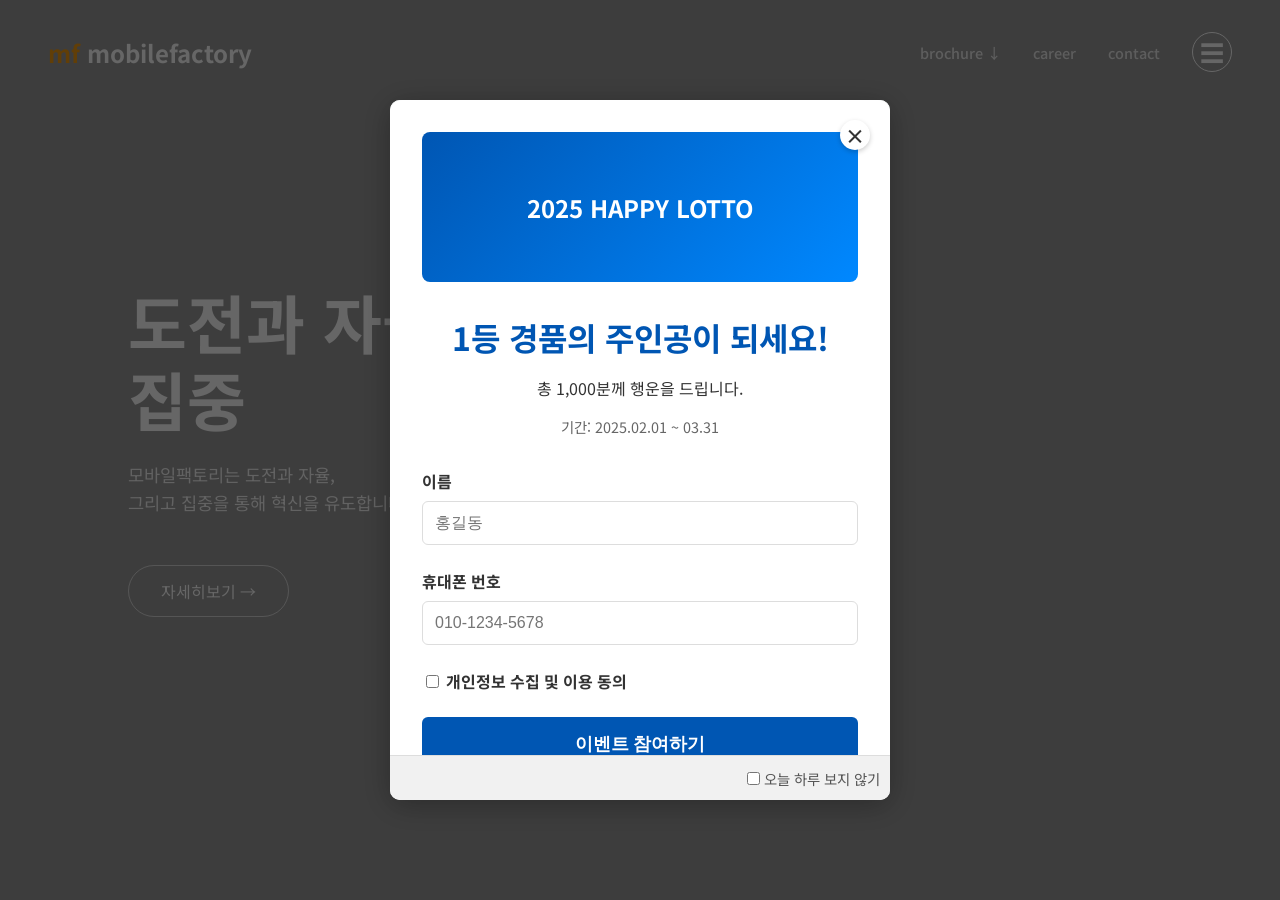
==== src/main/resources/static/index.html @ be6660ed "1차 완성본" ====
<!DOCTYPE html>
<html lang="ko">

<head>
    <meta charset="UTF-8">
    <meta name="viewport" content="width=device-width, initial-scale=1.0">
    <title>Mobile Factory</title>
    <link href="https://fonts.googleapis.com/css2?family=Noto+Sans+KR:wght@300;400;700&display=swap" rel="stylesheet">
    <style>
        * {
            margin: 0;
            padding: 0;
            box-sizing: border-box;
        }

        body {
            font-family: 'Noto Sans KR', sans-serif;
            color: #fff;
            overflow-x: hidden;
        }

        /* Background & Overlay */
        .hero {
            position: relative;
            width: 100%;
            height: 100vh;
            background: url('https://images.unsplash.com/photo-1550299238-30113dd8880a?q=80&w=2070&auto=format&fit=crop') no-repeat center center/cover;
            display: flex;
            align-items: center;
            justify-content: flex-start;
            padding-left: 10%;
        }

        .hero::before {
            content: '';
            position: absolute;
            top: 0;
            left: 0;
            width: 100%;
            height: 100%;
            background: rgba(0, 0, 0, 0.4);
            /* Dark overlay */
        }

        /* Header */
        header {
            position: absolute;
            top: 0;
            left: 0;
            width: 100%;
            padding: 2rem 3rem;
            display: flex;
            justify-content: space-between;
            align-items: center;
            z-index: 10;
        }

        .logo {
            font-size: 1.5rem;
            font-weight: 700;
            color: #fff;
            /* Orange point color could be added */
        }

        .logo span {
            color: #f39c12;
        }

        .nav {
            display: flex;
            gap: 2rem;
            align-items: center;
            font-size: 0.9rem;
            font-weight: 500;
        }

        .nav a {
            text-decoration: none;
            color: #fff;
            opacity: 0.8;
            transition: opacity 0.3s;
        }

        .nav a:hover {
            opacity: 1;
        }

        .menu-icon {
            font-size: 1.5rem;
            cursor: pointer;
            border: 1px solid #fff;
            border-radius: 50%;
            width: 40px;
            height: 40px;
            display: flex;
            justify-content: center;
            align-items: center;
        }

        /* Hero Content */
        .hero-content {
            position: relative;
            z-index: 5;
            max-width: 600px;
        }

        .hero-content h1 {
            font-size: 4rem;
            margin-bottom: 1.5rem;
            line-height: 1.2;
        }

        .hero-content p {
            font-size: 1.1rem;
            line-height: 1.6;
            opacity: 0.9;
            margin-bottom: 3rem;
        }

        .btn-more {
            display: inline-flex;
            align-items: center;
            padding: 0.8rem 2rem;
            border: 1px solid rgba(255, 255, 255, 0.6);
            border-radius: 50px;
            color: #fff;
            text-decoration: none;
            transition: all 0.3s;
        }

        .btn-more:hover {
            background: #fff;
            color: #000;
        }

        /* Modal Popup */
        .modal-overlay {
            display: none;
            /* Hidden by default */
            position: fixed;
            top: 0;
            left: 0;
            width: 100%;
            height: 100%;
            background: rgba(0, 0, 0, 0.6);
            z-index: 1000;
            justify-content: center;
            align-items: center;
        }

        .modal-body {
            background: #fff;
            width: 500px;
            /* Adjust as needed */
            height: 700px;
            border-radius: 10px;
            position: relative;
            box-shadow: 0 5px 30px rgba(0, 0, 0, 0.3);
            overflow: hidden;
            animation: fadeIn 0.5s;
            display: flex;
            flex-direction: column;
        }

        .close-btn {
            position: absolute;
            top: 20px;
            right: 20px;
            font-size: 20px;
            cursor: pointer;
            color: #333;
            z-index: 1001;
            /* Ensure above iframe */
            background: #fff;
            border-radius: 50%;
            width: 30px;
            height: 30px;
            display: flex;
            justify-content: center;
            align-items: center;
            font-weight: bold;
            box-shadow: 0 2px 5px rgba(0, 0, 0, 0.2);
        }

        iframe {
            width: 100%;
            flex: 1;
            border: none;
        }

        @keyframes fadeIn {
            from {
                opacity: 0;
                transform: translateY(-20px);
            }

            to {
                opacity: 1;
                transform: translateY(0);
            }
        }
    </style>
</head>

<body>

    <header>
        <div class="logo"><span>mf</span> mobilefactory</div>
        <div class="nav">
            <a href="#">brochure ↓</a>
            <a href="#">career</a>
            <a href="#">contact</a>
            <div class="menu-icon">☰</div>
        </div>
    </header>

    <div class="hero">
        <div class="hero-content">
            <h1>도전과 자율,<br>집중</h1>
            <p>
                모바일팩토리는 도전과 자율,<br>
                그리고 집중을 통해 혁신을 유도합니다.
            </p>
            <a href="#" class="btn-more" id="openEventBtn">자세히보기 →</a>
        </div>
    </div>

    <!-- Popup Modal -->
    <div class="modal-overlay" id="eventModal">
        <div class="modal-body">
            <div class="close-btn" id="closeModal">&times;</div>
            <!-- Load existing event page -->
            <iframe src="event.html"></iframe>
            <div class="modal-footer"
                style="padding: 10px; text-align: right; background: #f1f1f1; border-top: 1px solid #ddd;">
                <label style="font-size: 0.9rem; color: #555; cursor: pointer;">
                    <input type="checkbox" id="dontShowToday"> 오늘 하루 보지 않기
                </label>
            </div>
        </div>
    </div>

    <script>
        const modal = document.getElementById('eventModal');
        const openBtn = document.getElementById('openEventBtn');
        const closeBtn = document.getElementById('closeModal');
        const dontShowCheckbox = document.getElementById('dontShowToday');

        // Check LocalStorage on load
        window.addEventListener('load', () => {
            const dontShowDate = localStorage.getItem('lottery_popup_closed_date');
            const today = new Date().toISOString().split('T')[0];

            if (dontShowDate !== today) {
                modal.style.display = 'flex';
            }
        });

        // Open on button click (Always open regardless of localStorage)
        openBtn.addEventListener('click', (e) => {
            e.preventDefault();
            modal.style.display = 'flex';
        });

        // Close Modal
        closeBtn.addEventListener('click', () => {
            handleClose();
        });

        // Close on outside click
        window.addEventListener('click', (e) => {
            if (e.target === modal) {
                handleClose();
            }
        });

        function handleClose() {
            if (dontShowCheckbox.checked) {
                const today = new Date().toISOString().split('T')[0];
                localStorage.setItem('lottery_popup_closed_date', today);
            }
            modal.style.display = 'none';
        }
    </script>

</body>

</html>
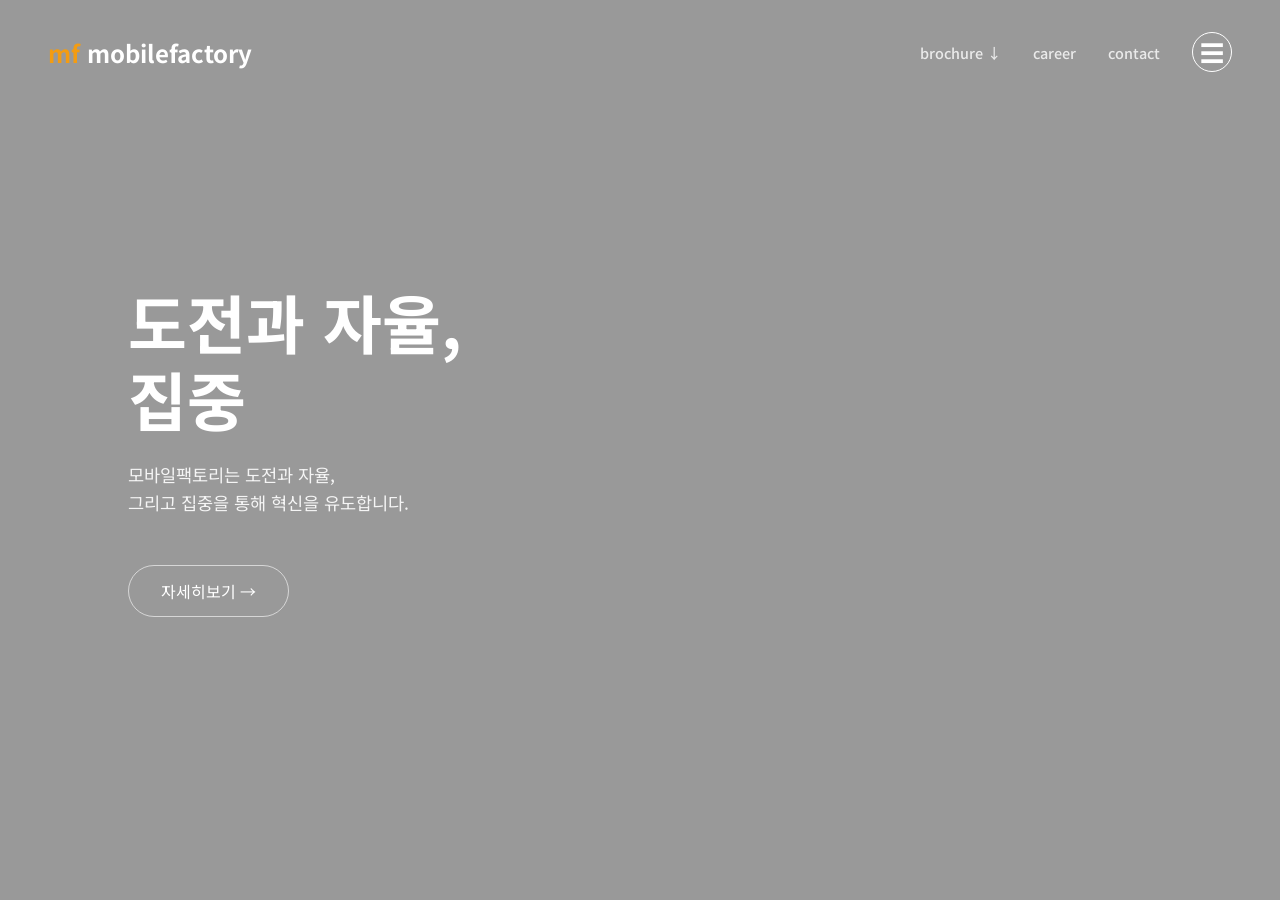
==== commit dd8a11a5: "3. 결과 발표 조건 및 확인 기능 추가" ====
--- a/src/main/resources/static/index.html
+++ b/src/main/resources/static/index.html
@@ -240,25 +240,66 @@
         </div>
     </div>
 
+
     <script>
         const modal = document.getElementById('eventModal');
         const openBtn = document.getElementById('openEventBtn');
         const closeBtn = document.getElementById('closeModal');
         const dontShowCheckbox = document.getElementById('dontShowToday');
-
-        // Check LocalStorage on load
+        const iframe = document.querySelector('iframe');
+
+
+        // Configuration
+        const ANNOUNCEMENT_DATE = '2026-04-01';
+
+        function getTodayString() {
+            return new Date().toISOString().split('T')[0];
+        }
+
+        function isAnnouncementPeriod() {
+            return getTodayString() >= ANNOUNCEMENT_DATE;
+        }
+
+        // Check LocalStorage and Setup on load
         window.addEventListener('load', () => {
-            const dontShowDate = localStorage.getItem('lottery_popup_closed_date');
-            const today = new Date().toISOString().split('T')[0];
-
-            if (dontShowDate !== today) {
-                modal.style.display = 'flex';
+            const today = getTodayString();
+            const isResultPeriod = isAnnouncementPeriod();
+
+            if (isResultPeriod) {
+                // 결과 발표 기간: result.html 로드
+                iframe.src = 'result.html';
+
+                // 매일 최초 1회 자동 오픈 (결과 확인 유도)
+                const lastCheck = localStorage.getItem('lastResultCheckPopupDate');
+                if (lastCheck !== today) {
+                    // confirm은 blocking이므로 약간의 지연 후 실행 권장하지만, 간단히 구현
+                    if (confirm("오늘의 당첨 결과를 확인하시겠습니까?")) {
+                        modal.style.display = 'flex';
+                        // 확인을 눌렀을 때 '오늘 확인 함' 처리
+                        localStorage.setItem('lastResultCheckPopupDate', today);
+                    }
+                }
+            } else {
+                // 이벤트 기간: event.html 로드
+                iframe.src = 'event.html';
+
+                // '오늘 하루 안 보기' 체크 여부에 따름
+                const closedDate = localStorage.getItem('lottery_popup_closed_date');
+                if (closedDate !== today) {
+                    modal.style.display = 'flex';
+                }
             }
         });
 
-        // Open on button click (Always open regardless of localStorage)
+        // Open on button click (Always open)
         openBtn.addEventListener('click', (e) => {
             e.preventDefault();
+            // 버튼 클릭 시에도 기간에 맞는 페이지 로드 (이미 load에서 설정되었겠지만 안전장치)
+            if (isAnnouncementPeriod()) {
+                iframe.src = 'result.html';
+            } else {
+                iframe.src = 'event.html';
+            }
             modal.style.display = 'flex';
         });
 
@@ -275,11 +316,20 @@
         });
 
         function handleClose() {
+            const today = getTodayString();
+
             if (dontShowCheckbox.checked) {
-                const today = new Date().toISOString().split('T')[0];
-                localStorage.setItem('lottery_popup_closed_date', today);
+                if (isAnnouncementPeriod()) {
+                    // 결과 발표 기간에는 '오늘 하루 안 보기'가 '이미 확인했음'과 동일한 의미로 사용될 수 있음
+                    // 혹은 결과 기간에는 '오늘 하루 안 보기' 기능을 끌 수도 있음 (기획에 따라 다름)
+                    // 여기서는 결과 기간에도 동일하게 하루 안 보기를 적용
+                    localStorage.setItem('lastResultCheckPopupDate', today);
+                } else {
+                    localStorage.setItem('lottery_popup_closed_date', today);
+                }
             }
             modal.style.display = 'none';
+            dontShowCheckbox.checked = false; // Reset checkbox
         }
     </script>
 
